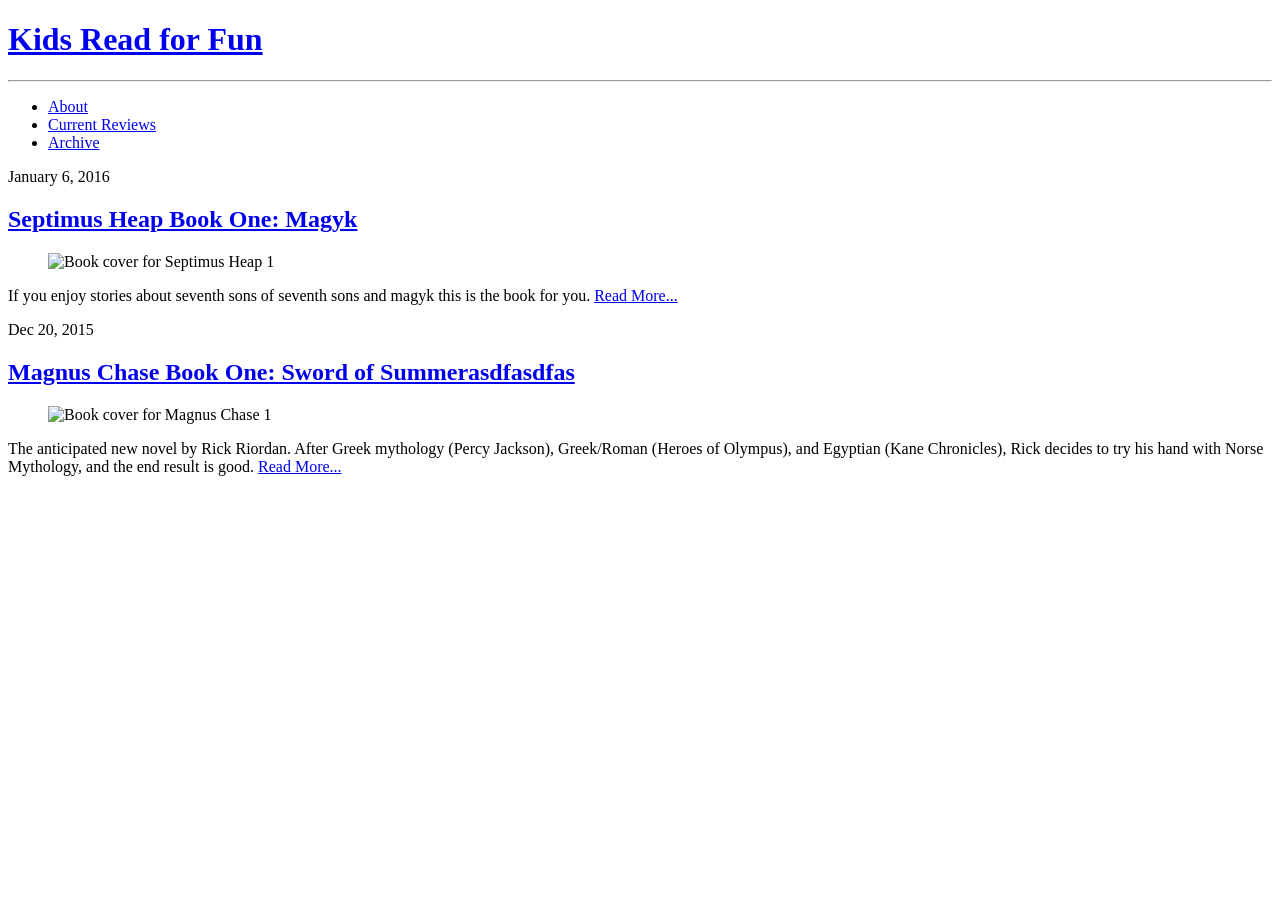
==== Week1.html @ db0e5a12 "checking" ====
<!DOCTYPE html>
<html lang="en">
  <head>
    <meta charset="utf-8" />
    <title>Kids Read for Fun | Home</title>
    <meta name="viewport" content="width=device-width, initial-scale=1" />
    <link rel="stylesheet" type="text/css" href="main.css" />
  </head>

  <body>
    <div>
      <header>
        <h1><a href="#">Kids Read for Fun</a></h1>
        <hr />
        <nav>
          <ul>
            <li><a href="#">About</a></li>
            <li><a href="#">Current Reviews</a></li>
            <li><a href="#">Archive</a></li>
          </ul>
        </nav>
      </header>
      <main>
        <article>
          <div class="post-date">January 6, 2016</div>
          <section class="post-content">
            <h2><a href="#">Septimus Heap Book One: Magyk</a></h2>
            <figure>
              <img
                src="https://upload.wikimedia.org/wikipedia/en/5/5f/Magkycover2.jpg"
                alt="Book cover for Septimus Heap 1"
              />
            </figure>
            <p>
              If you enjoy stories about seventh sons of seventh sons and magyk
              this is the book for you. <a href="#">Read More...</a>
            </p>
          </section>
        </article>

        <article>
          <div class="post-date">Dec 20, 2015</div>
          <section class="post-content">
            <h2><a href="#">Magnus Chase Book One: Sword of Summerasdfasdfas</a></h2>
            <figure>
              <img
                src="https://books.google.com/books/content/images/frontcover/xWuyBAAAQBAJ?fife=w300"
                alt="Book cover for Magnus Chase 1"
              />
            </figure>
            <p>
              The anticipated new novel by Rick Riordan. After Greek mythology
              (Percy Jackson), Greek/Roman (Heroes of Olympus), and Egyptian
              (Kane Chronicles), Rick decides to try his hand with Norse
              Mythology, and the end result is good.
              <a href="#">Read More...</a>
            </p>
          </section>
        </article>
      </main>
    </div>
  </body>
</html>
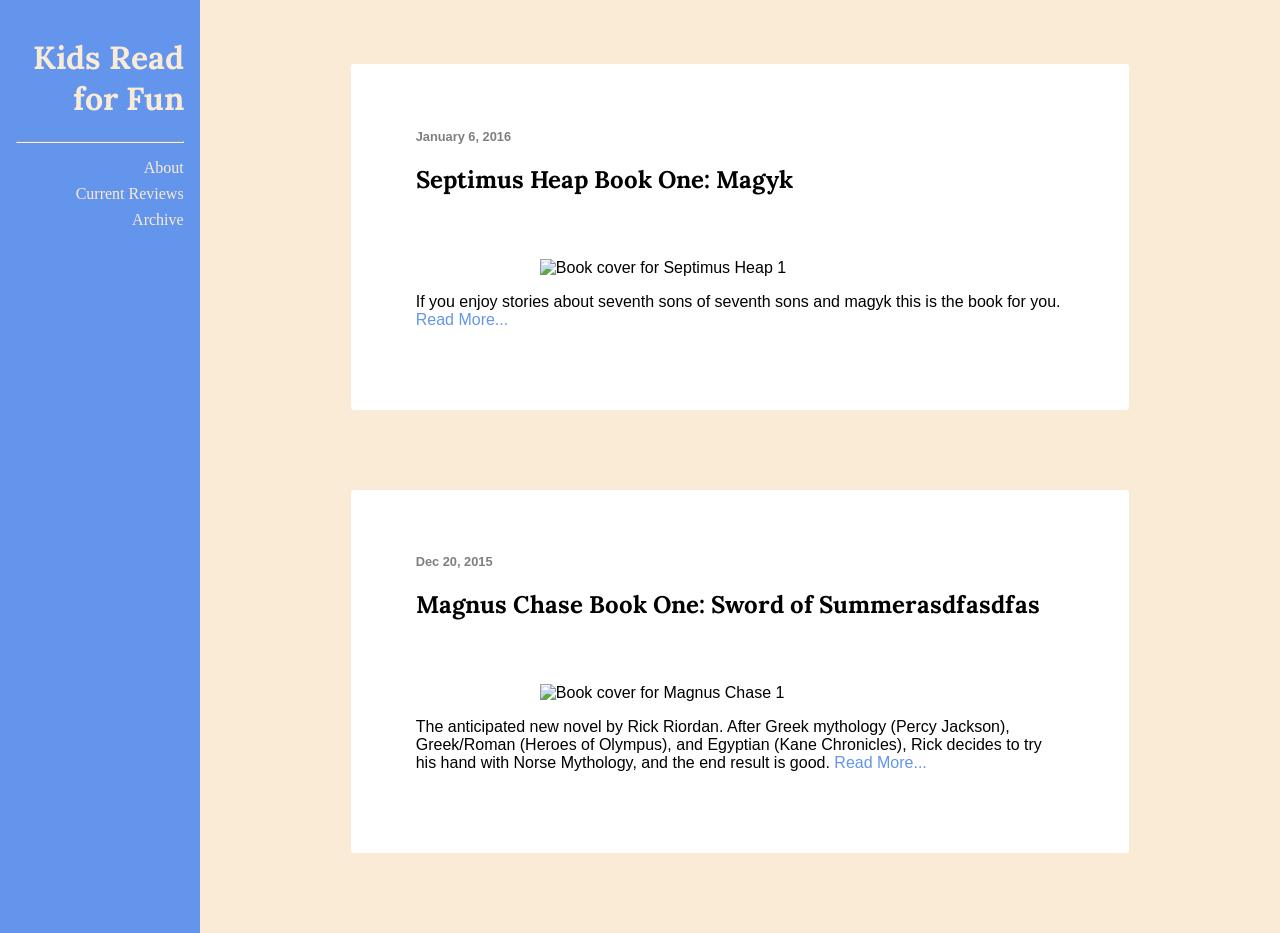
==== commit e7fb397d: "finish" ====
--- a/Week1.html
+++ b/Week1.html
@@ -6,6 +6,7 @@
     <title>Kids Read for Fun | Home</title>
     <meta name="viewport" content="width=device-width, initial-scale=1" />
     <link rel="stylesheet" type="text/css" href="main.css" />
+    <link rel="stylesheet" href="https://cdnjs.cloudflare.com/ajax/libs/normalize/8.0.1/normalize.min.css">
   </head>
 
   <body>
@@ -60,5 +61,6 @@
         </article>
       </main>
     </div>
+
   </body>
 </html>
--- a/main.css
+++ b/main.css
@@ -0,0 +1,161 @@
+@import url('https://fonts.googleapis.com/css2?family=Lora&display=swap');
+
+
+
+/****************************
+Details:
+The font for the headlines is Lora and can be found on Google fonts
+The font list for the body copy is: Helvetica, Arial, sans-serif
+The blue color is #6495ED.
+The background color used for <main> and the color of the text on the blue sidebar is #FAEBD7
+Navigation links should behave thus: normal and visited: #FAEBD7 and no underline , active: #DEB887, hover: white and underlined
+Other page links should behave thus: normal and visited: #6495ED and no underline , active: #DEB887, hover: underlined
+Article title links should behave thus: normal and visited: black and no underline , active: #DEB887, hover: #6495ED and underlined
+You should be able to do this without modifying the html. Have that as your goal. If you do end up changing the .html file make sure to submit it with your css!
+
+*/
+body{
+    padding: 0;
+    margin: 0;
+    width: 100%;
+}
+div{
+    width: 100%;
+
+}
+
+header{
+    background-color: #6495ED;
+    padding: 1rem;
+    text-align: right;
+    
+}
+
+h1, h2 {
+    font-family: 'Lora', serif;
+
+}
+
+header h1 a, header nav ul li a, header h1 a:visited, header nav ul li a:visited {
+    text-decoration: none;
+    color: #FAEBD7;
+    
+}
+
+header h1 a:active, header nav ul li a:active {
+    color: #DEB887;
+}
+
+header h1 a:hover, header nav ul li a:hover {
+    text-decoration: underline;
+}
+
+ul {
+    list-style-type: none;
+    text-align: right;
+
+}
+header ul li {
+    margin-top: .5rem;
+}
+
+
+main {
+    background-color: #FAEBD7;
+    color: black;
+    padding-top: 1rem;
+    font-family: helvetica, arial, sans-serif;
+}
+main article {
+    width: 76%;
+    background-color: white;
+    margin: 0 auto;
+    border-radius: 3px;
+    padding: 6%;
+    margin-bottom: 2rem;
+
+}
+main .post-date {
+    color: rgba(0, 0, 0, .5);
+    font-weight: bold;
+    font-size: .8rem;
+}
+
+main article img {
+    display: block;
+    margin: 0 auto;
+    width: 100%;
+    margin-top: 4rem;
+}
+main article p {
+    font-size: .9rem;
+}
+
+main article h2 a, main article h2 a:visited {
+    text-decoration: none;
+    color: rgb(0,0,0);
+    font-family: 'Lora', serif;
+
+}
+
+main article h2 a:active {
+    color: #DEB887;
+
+}
+
+main article h2 a:hover {
+    color: #6495ED;
+    text-decoration: underline;
+
+}
+
+main p a, main p a:visited {
+    color: #6495ED;
+    text-decoration: none;
+    font-family: helvetica, arial, sans-serif;
+
+}
+
+main p a:active {
+    color: #DEB887;
+
+}
+
+main p a:hover {
+    text-decoration: underline;
+
+}
+
+
+
+@media only screen and (min-width: 35em) {
+
+    body div {
+        display: flex;
+        flex-direction: row;
+    }
+
+    main article {
+        width: 60%;
+        margin-top: 3rem;
+        margin-bottom: 5rem;
+    }
+
+    main article img{
+        max-width: 400px;
+    }
+
+    main article p {
+        font-size: 1rem;
+    }
+
+
+
+
+
+}
+
+
+
+
+
